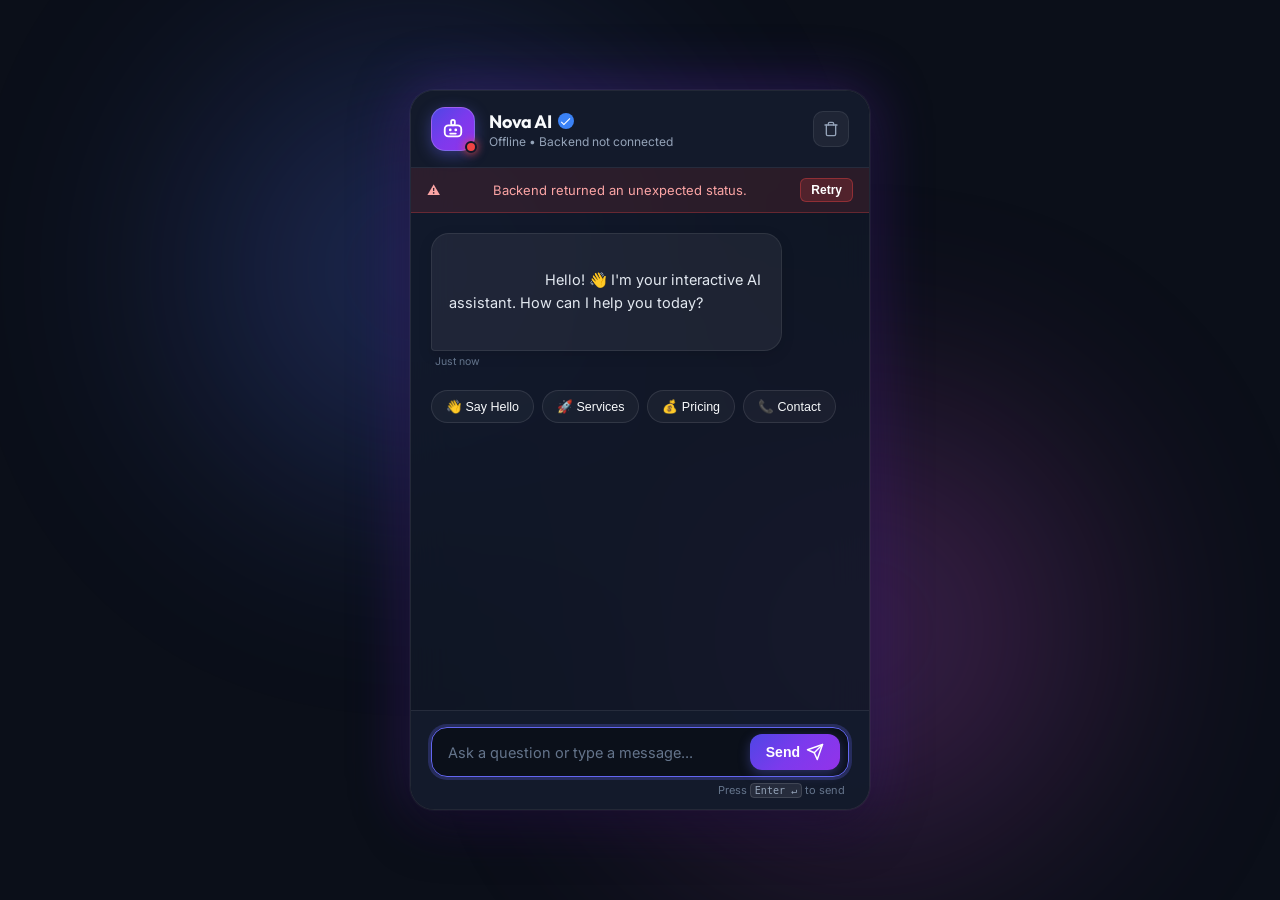
==== frontend/index.html @ 8f356183 "Configure Vercel serverless chatbot" ====
<!DOCTYPE html>
<html lang="en">
<head>
    <meta charset="UTF-8">
    <meta name="viewport" content="width=device-width, initial-scale=1.0">
    <title>AI Smart Assistant | Interactive Chatbot</title>
    <meta name="description" content="AI Smart Assistant providing instant answers, web development services, pricing, and 24/7 automated support.">
    
    <!-- Modern Typography: Outfit & Inter -->
    <link rel="preconnect" href="https://fonts.googleapis.com">
    <link rel="preconnect" href="https://fonts.gstatic.com" crossorigin>
    <link href="https://fonts.googleapis.com/css2?family=Inter:wght@400;500;600&family=Outfit:wght@500;600;700&display=swap" rel="stylesheet">
    
    <link rel="stylesheet" href="style.css">
</head>
<body>

    <!-- Ambient background glow elements -->
    <div class="bg-glow bg-glow-1" aria-hidden="true"></div>
    <div class="bg-glow bg-glow-2" aria-hidden="true"></div>

    <div class="chat-wrapper">
        <main class="chat-container" id="chatbotApp">
            
            <!-- Chatbot Header -->
            <header class="chat-header">
                <div class="header-bot-info">
                    <div class="avatar-wrapper">
                        <div class="bot-avatar">
                            <svg viewBox="0 0 24 24" width="22" height="22" fill="none" stroke="currentColor" stroke-width="2" stroke-linecap="round" stroke-linejoin="round">
                                <path d="M12 2a2 2 0 0 1 2 2v2a2 2 0 0 1-2 2 2 2 0 0 1-2-2V4a2 2 0 0 1 2-2z"/>
                                <rect x="3" y="8" width="18" height="12" rx="4"/>
                                <line x1="9" y1="13" x2="9.01" y2="13" stroke-width="3"/>
                                <line x1="15" y1="13" x2="15.01" y2="13" stroke-width="3"/>
                                <path d="M9 17h6"/>
                            </svg>
                        </div>
                        <span class="status-indicator" id="statusDot" title="Online"></span>
                    </div>
                    <div class="header-text">
                        <h1 class="header-title">
                            Nova AI
                            <span class="verified-badge" title="Official Virtual Assistant">
                                <svg viewBox="0 0 24 24" width="13" height="13" fill="currentColor">
                                    <path d="M9 16.17L4.83 12l-1.42 1.41L9 19 21 7l-1.41-1.41z"/>
                                </svg>
                            </span>
                        </h1>
                        <p class="header-status" id="headerStatusText">Online • Ready to assist</p>
                    </div>
                </div>

                <div class="header-actions">
                    <button type="button" class="action-btn" id="clearChatBtn" title="Clear conversation" aria-label="Clear conversation">
                        <svg viewBox="0 0 24 24" width="16" height="16" fill="none" stroke="currentColor" stroke-width="2" stroke-linecap="round" stroke-linejoin="round">
                            <polyline points="3 6 5 6 21 6"></polyline>
                            <path d="M19 6v14a2 2 0 0 1-2 2H7a2 2 0 0 1-2-2V6m3 0V4a2 2 0 0 1 2-2h4a2 2 0 0 1 2 2v2"></path>
                        </svg>
                    </button>
                </div>
            </header>

            <!-- Backend Connection Alert Banner (hidden by default) -->
            <div class="connection-banner" id="connectionBanner" style="display: none;">
                <span class="warning-icon">⚠️</span>
                <span id="connectionBannerText">Backend is offline. Please start the server.</span>
                <button type="button" id="retryConnectionBtn" class="retry-btn">Retry</button>
            </div>

            <!-- Messages Stream Area -->
            <section class="chat-messages" id="chatMessages" aria-live="polite">
                <!-- Welcome Bot Card -->
                <div class="message bot-message" data-timestamp="now">
                    <div class="message-content">
                        Hello! 👋 I'm your interactive AI assistant. How can I help you today?
                    </div>
                    <span class="message-time">Just now</span>
                </div>

                <!-- Quick Prompt Suggestions -->
                <div class="suggestion-chips" id="suggestionChips">
                    <button type="button" class="chip" data-prompt="Hello!">👋 Say Hello</button>
                    <button type="button" class="chip" data-prompt="What services do you provide?">🚀 Services</button>
                    <button type="button" class="chip" data-prompt="How much does it cost?">💰 Pricing</button>
                    <button type="button" class="chip" data-prompt="How can I contact you?">📞 Contact</button>
                </div>
            </section>

            <!-- Typing Indicator (dynamically shown during request) -->
            <div class="typing-indicator-container" id="typingIndicator" style="display: none;">
                <div class="typing-bubble">
                    <span class="dot"></span>
                    <span class="dot"></span>
                    <span class="dot"></span>
                </div>
                <span class="typing-text">Nova is thinking...</span>
            </div>

            <!-- Message Input Area -->
            <footer class="chat-input-area">
                <form id="chatForm" class="chat-input-form" onsubmit="return false;">
                    <div class="input-container">
                        <input
                            type="text"
                            id="messageInput"
                            placeholder="Ask a question or type a message..."
                            autocomplete="off"
                            aria-label="Your message"
                            maxlength="500"
                        />
                        <button type="submit" id="sendButton" aria-label="Send message">
                            <span class="btn-text">Send</span>
                            <svg class="send-icon" viewBox="0 0 24 24" width="18" height="18" fill="none" stroke="currentColor" stroke-width="2" stroke-linecap="round" stroke-linejoin="round">
                                <line x1="22" y1="2" x2="11" y2="13"></line>
                                <polygon points="22 2 15 22 11 13 2 9 22 2"></polygon>
                            </svg>
                        </button>
                    </div>
                </form>
                <div class="input-footer">
                    <span>Press <kbd>Enter ↵</kbd> to send</span>
                </div>
            </footer>

        </main>
    </div>

    <script src="script.js"></script>
</body>
</html>
---- frontend/style.css ----
/* ==========================================================================
   Design Tokens & CSS Variables
   ========================================================================== */
:root {
    --bg-main: #0b0f19;
    --card-bg: rgba(17, 24, 39, 0.85);
    --card-border: rgba(255, 255, 255, 0.08);
    --header-bg: rgba(20, 27, 45, 0.9);
    
    /* Brand Gradients & Accents */
    --primary-gradient: linear-gradient(135deg, #4f46e5 0%, #7c3aed 50%, #9333ea 100%);
    --primary-hover: linear-gradient(135deg, #4338ca 0%, #6d28d9 100%);
    --accent-glow: rgba(124, 58, 237, 0.35);
    
    /* Message Bubble Colors */
    --user-msg-bg: linear-gradient(135deg, #4f46e5 0%, #6366f1 100%);
    --user-msg-color: #ffffff;
    --bot-msg-bg: rgba(255, 255, 255, 0.06);
    --bot-msg-border: rgba(255, 255, 255, 0.08);
    --bot-msg-color: #e2e8f0;

    /* Text Colors */
    --text-primary: #f8fafc;
    --text-secondary: #94a3b8;
    --text-muted: #64748b;
    
    /* Status Colors */
    --status-online: #10b981;
    --status-offline: #ef4444;
    --warning-bg: rgba(239, 68, 68, 0.12);
    --warning-border: rgba(239, 68, 68, 0.3);
    --warning-text: #fca5a5;

    /* Layout & Dimensions */
    --chat-width: 460px;
    --chat-height: 720px;
    --radius-lg: 24px;
    --radius-md: 16px;
    --radius-sm: 10px;
    --transition: all 0.22s cubic-bezier(0.16, 1, 0.3, 1);
}

/* ==========================================================================
   Base & Reset Styles
   ========================================================================== */
* {
    box-sizing: border-box;
    margin: 0;
    padding: 0;
}

body {
    font-family: 'Inter', -apple-system, BlinkMacSystemFont, "Segoe UI", Roboto, sans-serif;
    background-color: var(--bg-main);
    color: var(--text-primary);
    min-height: 100vh;
    display: flex;
    justify-content: center;
    align-items: center;
    padding: 20px;
    position: relative;
    overflow-x: hidden;
    -webkit-font-smoothing: antialiased;
}

/* Ambient glow orbs in the background */
.bg-glow {
    position: fixed;
    width: 450px;
    height: 450px;
    border-radius: 50%;
    filter: blur(120px);
    opacity: 0.25;
    pointer-events: none;
    z-index: 0;
    animation: floatGlow 14s ease-in-out infinite alternate;
}

.bg-glow-1 {
    top: 5%;
    left: 15%;
    background: radial-gradient(circle, #6366f1, #3b82f6);
}

.bg-glow-2 {
    bottom: 5%;
    right: 15%;
    background: radial-gradient(circle, #a855f7, #ec4899);
    animation-delay: -7s;
}

@keyframes floatGlow {
    0% { transform: translateY(0) scale(1); }
    100% { transform: translateY(40px) scale(1.15); }
}

/* ==========================================================================
   Chat Container & Wrapper
   ========================================================================== */
.chat-wrapper {
    width: 100%;
    max-width: var(--chat-width);
    position: relative;
    z-index: 10;
}

.chat-container {
    width: 100%;
    height: var(--chat-height);
    max-height: 92vh;
    background: var(--card-bg);
    border: 1px solid var(--card-border);
    backdrop-filter: blur(20px);
    -webkit-backdrop-filter: blur(20px);
    border-radius: var(--radius-lg);
    box-shadow: 0 20px 50px rgba(0, 0, 0, 0.45),
                0 0 0 1px rgba(255, 255, 255, 0.05),
                0 0 60px var(--accent-glow);
    display: flex;
    flex-direction: column;
    overflow: hidden;
    transition: var(--transition);
}

/* ==========================================================================
   Header Section
   ========================================================================== */
.chat-header {
    background: var(--header-bg);
    border-bottom: 1px solid var(--card-border);
    padding: 16px 20px;
    display: flex;
    align-items: center;
    justify-content: space-between;
    backdrop-filter: blur(10px);
    position: relative;
    z-index: 2;
}

.header-bot-info {
    display: flex;
    align-items: center;
    gap: 14px;
}

.avatar-wrapper {
    position: relative;
}

.bot-avatar {
    width: 44px;
    height: 44px;
    border-radius: 14px;
    background: var(--primary-gradient);
    display: flex;
    align-items: center;
    justify-content: center;
    color: white;
    box-shadow: 0 4px 15px rgba(99, 102, 241, 0.4);
    border: 1px solid rgba(255, 255, 255, 0.2);
}

.status-indicator {
    position: absolute;
    bottom: -2px;
    right: -2px;
    width: 12px;
    height: 12px;
    background-color: var(--status-online);
    border: 2px solid #0f172a;
    border-radius: 50%;
    transition: background-color 0.3s ease;
}

.status-indicator.online {
    background-color: var(--status-online);
    box-shadow: 0 0 8px var(--status-online);
}

.status-indicator.offline {
    background-color: var(--status-offline);
    box-shadow: 0 0 8px var(--status-offline);
}

.header-text {
    display: flex;
    flex-direction: column;
}

.header-title {
    font-family: 'Outfit', sans-serif;
    font-size: 18px;
    font-weight: 700;
    color: var(--text-primary);
    display: flex;
    align-items: center;
    gap: 6px;
    letter-spacing: -0.01em;
}

.verified-badge {
    display: inline-flex;
    align-items: center;
    justify-content: center;
    background: #3b82f6;
    color: white;
    border-radius: 50%;
    width: 16px;
    height: 16px;
}

.header-status {
    font-size: 12px;
    color: var(--text-secondary);
    margin-top: 1px;
}

.header-actions {
    display: flex;
    align-items: center;
    gap: 8px;
}

.action-btn {
    background: rgba(255, 255, 255, 0.05);
    border: 1px solid rgba(255, 255, 255, 0.08);
    color: var(--text-secondary);
    border-radius: 10px;
    width: 36px;
    height: 36px;
    display: flex;
    align-items: center;
    justify-content: center;
    cursor: pointer;
    transition: var(--transition);
}

.action-btn:hover {
    background: rgba(255, 255, 255, 0.12);
    color: var(--text-primary);
    transform: scale(1.05);
}

/* ==========================================================================
   Connection Warning Banner
   ========================================================================== */
.connection-banner {
    background: var(--warning-bg);
    border-bottom: 1px solid var(--warning-border);
    color: var(--warning-text);
    padding: 10px 16px;
    font-size: 13px;
    display: flex;
    align-items: center;
    justify-content: space-between;
    gap: 8px;
    animation: fadeIn 0.3s ease;
}

.retry-btn {
    background: rgba(239, 68, 68, 0.2);
    border: 1px solid rgba(239, 68, 68, 0.4);
    color: white;
    padding: 4px 10px;
    border-radius: 6px;
    font-size: 12px;
    font-weight: 600;
    cursor: pointer;
    transition: var(--transition);
}

.retry-btn:hover {
    background: rgba(239, 68, 68, 0.35);
}

/* ==========================================================================
   Chat Messages Stream
   ========================================================================== */
.chat-messages {
    flex: 1;
    padding: 20px;
    overflow-y: auto;
    display: flex;
    flex-direction: column;
    gap: 16px;
    scroll-behavior: smooth;
}

/* Custom Scrollbar */
.chat-messages::-webkit-scrollbar {
    width: 6px;
}

.chat-messages::-webkit-scrollbar-track {
    background: transparent;
}

.chat-messages::-webkit-scrollbar-thumb {
    background: rgba(255, 255, 255, 0.1);
    border-radius: 10px;
}

.chat-messages::-webkit-scrollbar-thumb:hover {
    background: rgba(255, 255, 255, 0.2);
}

.message {
    max-width: 84%;
    display: flex;
    flex-direction: column;
    animation: slideUp 0.25s cubic-bezier(0.16, 1, 0.3, 1) forwards;
}

@keyframes slideUp {
    from {
        opacity: 0;
        transform: translateY(12px) scale(0.98);
    }
    to {
        opacity: 1;
        transform: translateY(0) scale(1);
    }
}

.message-content {
    padding: 13px 17px;
    font-size: 14.5px;
    line-height: 1.55;
    overflow-wrap: anywhere;
    white-space: pre-wrap;
    border-radius: 18px;
    box-shadow: 0 4px 14px rgba(0, 0, 0, 0.12);
}

.message-time {
    font-size: 10.5px;
    color: var(--text-muted);
    margin-top: 4px;
    padding: 0 4px;
}

.bot-message {
    align-self: flex-start;
}

.bot-message .message-content {
    background: var(--bot-msg-bg);
    border: 1px solid var(--bot-msg-border);
    color: var(--bot-msg-color);
    border-bottom-left-radius: 4px;
}

.bot-message .message-time {
    align-self: flex-start;
}

.user-message {
    align-self: flex-end;
}

.user-message .message-content {
    background: var(--user-msg-bg);
    color: var(--user-msg-color);
    border-bottom-right-radius: 4px;
    box-shadow: 0 4px 15px rgba(99, 102, 241, 0.35);
}

.user-message .message-time {
    align-self: flex-end;
}

/* ==========================================================================
   Quick Suggestion Chips
   ========================================================================== */
.suggestion-chips {
    display: flex;
    flex-wrap: wrap;
    gap: 8px;
    margin-top: 6px;
    animation: fadeIn 0.4s ease;
}

.chip {
    background: rgba(255, 255, 255, 0.04);
    border: 1px solid rgba(255, 255, 255, 0.1);
    color: var(--text-primary);
    padding: 8px 14px;
    border-radius: 20px;
    font-size: 12.5px;
    font-weight: 500;
    cursor: pointer;
    transition: var(--transition);
    display: inline-flex;
    align-items: center;
    gap: 6px;
}

.chip:hover {
    background: rgba(99, 102, 241, 0.15);
    border-color: rgba(99, 102, 241, 0.4);
    color: #ffffff;
    transform: translateY(-2px);
    box-shadow: 0 4px 12px rgba(99, 102, 241, 0.2);
}

/* ==========================================================================
   Typing Indicator
   ========================================================================== */
.typing-indicator-container {
    padding: 0 20px 14px 20px;
    display: flex;
    align-items: center;
    gap: 10px;
    animation: fadeIn 0.2s ease;
}

.typing-bubble {
    background: var(--bot-msg-bg);
    border: 1px solid var(--bot-msg-border);
    padding: 10px 14px;
    border-radius: 16px;
    border-bottom-left-radius: 4px;
    display: inline-flex;
    align-items: center;
    gap: 5px;
    width: fit-content;
}

.typing-bubble .dot {
    width: 6px;
    height: 6px;
    background: var(--text-secondary);
    border-radius: 50%;
    animation: dotPulse 1.4s infinite ease-in-out;
}

.typing-bubble .dot:nth-child(2) {
    animation-delay: 0.2s;
}

.typing-bubble .dot:nth-child(3) {
    animation-delay: 0.4s;
}

@keyframes dotPulse {
    0%, 60%, 100% {
        transform: translateY(0);
        opacity: 0.4;
    }
    30% {
        transform: translateY(-5px);
        opacity: 1;
    }
}

.typing-text {
    font-size: 12px;
    color: var(--text-muted);
}

/* ==========================================================================
   Chat Input Area
   ========================================================================== */
.chat-input-area {
    background: var(--header-bg);
    border-top: 1px solid var(--card-border);
    padding: 16px 20px 12px;
    display: flex;
    flex-direction: column;
    gap: 6px;
    position: relative;
    z-index: 2;
}

.input-container {
    display: flex;
    align-items: center;
    background: rgba(0, 0, 0, 0.25);
    border: 1px solid rgba(255, 255, 255, 0.1);
    border-radius: 16px;
    padding: 6px 8px 6px 16px;
    transition: var(--transition);
}

.input-container:focus-within {
    border-color: #6366f1;
    box-shadow: 0 0 0 3px rgba(99, 102, 241, 0.25);
    background: rgba(0, 0, 0, 0.4);
}

#messageInput {
    flex: 1;
    background: transparent;
    border: none;
    outline: none;
    color: var(--text-primary);
    font-size: 14.5px;
    font-family: inherit;
    min-width: 0;
}

#messageInput::placeholder {
    color: var(--text-muted);
}

#sendButton {
    background: var(--primary-gradient);
    border: none;
    color: white;
    border-radius: 12px;
    padding: 9px 16px;
    font-size: 14px;
    font-weight: 600;
    cursor: pointer;
    display: inline-flex;
    align-items: center;
    gap: 6px;
    transition: var(--transition);
    box-shadow: 0 4px 12px rgba(99, 102, 241, 0.35);
}

#sendButton:hover:not(:disabled) {
    transform: scale(1.03);
    box-shadow: 0 6px 18px rgba(99, 102, 241, 0.5);
}

#sendButton:active:not(:disabled) {
    transform: scale(0.97);
}

#sendButton:disabled {
    opacity: 0.5;
    cursor: not-allowed;
    box-shadow: none;
}

.input-footer {
    display: flex;
    justify-content: flex-end;
    font-size: 11px;
    color: var(--text-muted);
    padding-right: 4px;
}

.input-footer kbd {
    background: rgba(255, 255, 255, 0.08);
    border: 1px solid rgba(255, 255, 255, 0.12);
    border-radius: 4px;
    padding: 1px 4px;
    font-size: 10px;
    color: var(--text-secondary);
}

/* ==========================================================================
   Animations & Responsive Breakpoints
   ========================================================================== */
@keyframes fadeIn {
    from { opacity: 0; }
    to { opacity: 1; }
}

@media (max-width: 520px) {
    body {
        padding: 0;
    }

    .chat-wrapper {
        max-width: 100%;
        height: 100vh;
    }

    .chat-container {
        height: 100vh;
        max-height: 100vh;
        border-radius: 0;
        border: none;
    }

    .chat-header {
        padding: 14px 16px;
    }

    .btn-text {
        display: none;
    }

    #sendButton {
        padding: 9px 12px;
    }
}
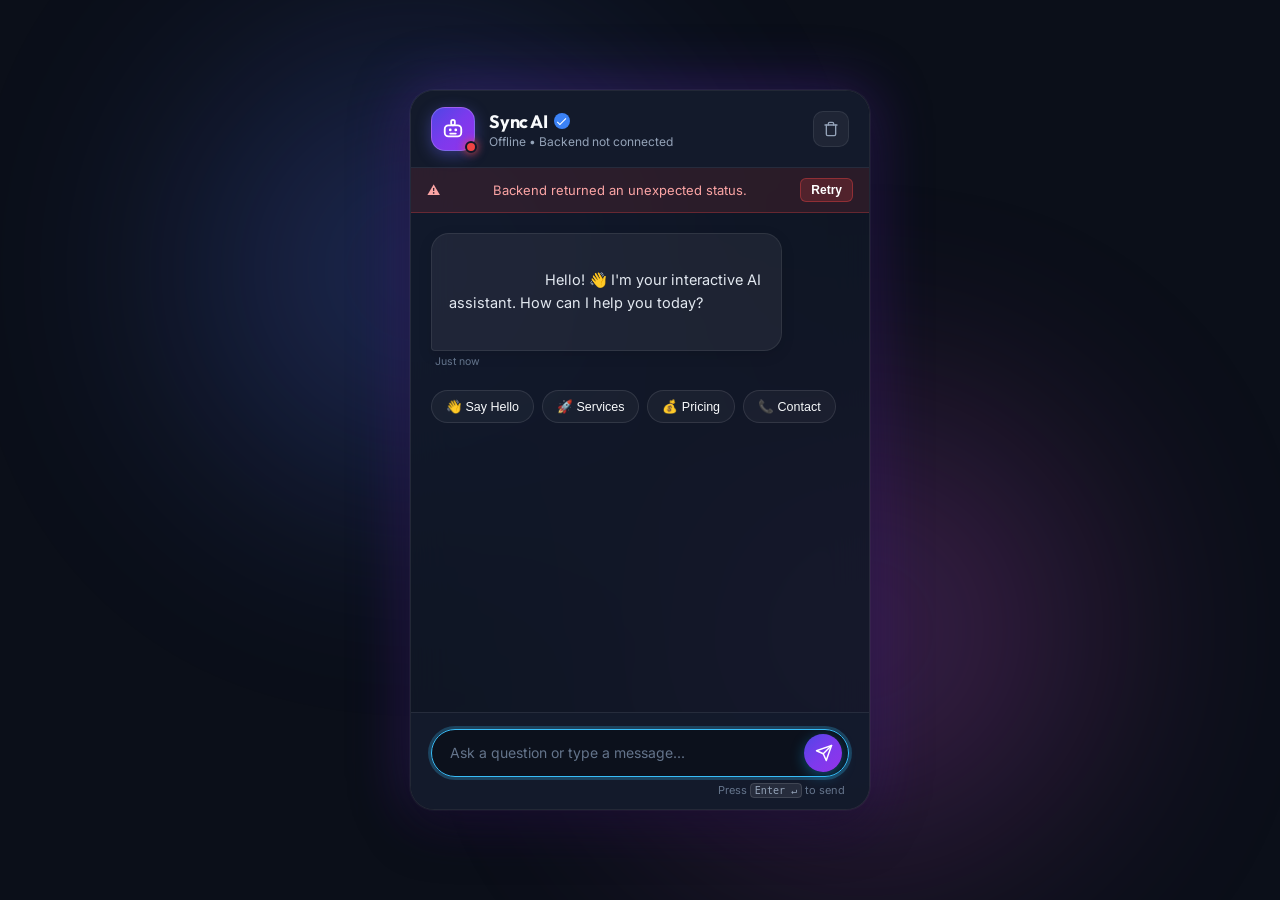
==== commit bdf4ef64: "Update assistant name to Sync AI" ====
--- a/frontend/index.html
+++ b/frontend/index.html
@@ -39,7 +39,7 @@
                     </div>
                     <div class="header-text">
                         <h1 class="header-title">
-                            Nova AI
+                            Sync AI
                             <span class="verified-badge" title="Official Virtual Assistant">
                                 <svg viewBox="0 0 24 24" width="13" height="13" fill="currentColor">
                                     <path d="M9 16.17L4.83 12l-1.42 1.41L9 19 21 7l-1.41-1.41z"/>
@@ -93,7 +93,7 @@
                     <span class="dot"></span>
                     <span class="dot"></span>
                 </div>
-                <span class="typing-text">Nova is thinking...</span>
+                <span class="typing-text">Sync AI is thinking...</span>
             </div>
 
             <!-- Message Input Area -->
--- a/frontend/style.css
+++ b/frontend/style.css
@@ -475,28 +475,33 @@
 .input-container {
     display: flex;
     align-items: center;
-    background: rgba(0, 0, 0, 0.25);
-    border: 1px solid rgba(255, 255, 255, 0.1);
-    border-radius: 16px;
-    padding: 6px 8px 6px 16px;
+    background: rgba(255, 255, 255, 0.05);
+    border: 1px solid rgba(255, 255, 255, 0.12);
+    border-radius: 28px;
+    padding: 4px 6px 4px 18px;
     transition: var(--transition);
+    width: 100%;
 }
 
 .input-container:focus-within {
-    border-color: #6366f1;
-    box-shadow: 0 0 0 3px rgba(99, 102, 241, 0.25);
-    background: rgba(0, 0, 0, 0.4);
+    border-color: #38bdf8;
+    box-shadow: 0 0 0 3px rgba(56, 189, 248, 0.25);
+    background: rgba(0, 0, 0, 0.35);
 }
 
 #messageInput {
     flex: 1;
-    background: transparent;
-    border: none;
-    outline: none;
+    background: transparent !important;
+    border: none !important;
+    outline: none !important;
+    box-shadow: none !important;
     color: var(--text-primary);
-    font-size: 14.5px;
+    font-size: 14px;
     font-family: inherit;
     min-width: 0;
+    padding: 8px 6px 8px 0 !important;
+    margin: 0 !important;
+    line-height: 1.4;
 }
 
 #messageInput::placeholder {
@@ -504,19 +509,31 @@
 }
 
 #sendButton {
+    width: 38px;
+    min-width: 38px;
+    height: 38px;
+    border-radius: 50%;
     background: var(--primary-gradient);
     border: none;
     color: white;
-    border-radius: 12px;
-    padding: 9px 16px;
-    font-size: 14px;
-    font-weight: 600;
+    padding: 0;
     cursor: pointer;
     display: inline-flex;
     align-items: center;
-    gap: 6px;
+    justify-content: center;
     transition: var(--transition);
-    box-shadow: 0 4px 12px rgba(99, 102, 241, 0.35);
+    box-shadow: 0 4px 14px rgba(14, 165, 233, 0.4);
+    flex-shrink: 0;
+}
+
+#sendButton .btn-text {
+    display: none !important;
+}
+
+#sendButton .send-icon {
+    width: 18px;
+    height: 18px;
+    margin-left: 1px;
 }
 
 #sendButton:hover:not(:disabled) {
@@ -588,3 +605,121 @@
         padding: 9px 12px;
     }
 }
+
+
+/* ==========================================================================
+   Light Mode Theme Overrides (Auto-synced with Portfolio Light Theme)
+   ========================================================================== */
+html.light {
+    --bg-main: #f0f4f8;
+    --card-bg: rgba(255, 255, 255, 0.94);
+    --card-border: rgba(226, 232, 240, 0.85);
+    --header-bg: rgba(248, 250, 252, 0.96);
+    
+    /* Brand Gradients & Accents (Sky Blue) */
+    --primary-gradient: linear-gradient(135deg, #0284c7 0%, #0ea5e9 60%, #38bdf8 100%);
+    --primary-hover: linear-gradient(135deg, #0369a1 0%, #0284c7 100%);
+    --accent-glow: rgba(14, 165, 233, 0.20);
+    
+    /* Message Bubble Colors */
+    --user-msg-bg: linear-gradient(135deg, #0284c7 0%, #0ea5e9 100%);
+    --user-msg-color: #ffffff;
+    --bot-msg-bg: #eef2f6;
+    --bot-msg-border: #e2e8f0;
+    --bot-msg-color: #0f172a;
+
+    /* Text Colors */
+    --text-primary: #0f172a;
+    --text-secondary: #475569;
+    --text-muted: #64748b;
+    
+    /* Status & Alerts */
+    --warning-bg: rgba(239, 68, 68, 0.08);
+    --warning-border: rgba(239, 68, 68, 0.25);
+    --warning-text: #b91c1c;
+}
+
+html.light .chip {
+    background: #e2e8f0 !important;
+    border-color: #cbd5e1 !important;
+    color: #1e293b !important;
+}
+
+html.light .chip:hover {
+    background: #cbd5e1 !important;
+    color: #0f172a !important;
+}
+
+html.light .chat-input-area {
+    background: rgba(248, 250, 252, 0.96) !important;
+    border-top: 1px solid rgba(226, 232, 240, 0.85) !important;
+}
+
+html.light .input-container {
+    background: #ffffff !important;
+    border: 1px solid #cbd5e1 !important;
+    box-shadow: 0 2px 6px rgba(15, 23, 42, 0.04) !important;
+}
+
+html.light .input-container:focus-within {
+    border-color: #0284c7 !important;
+    box-shadow: 0 0 0 3px rgba(14, 165, 233, 0.2) !important;
+    background: #ffffff !important;
+}
+
+html.light #messageInput {
+    background: transparent !important;
+    border: none !important;
+    outline: none !important;
+    box-shadow: none !important;
+    color: #0f172a !important;
+}
+
+html.light #messageInput::placeholder {
+    color: #94a3b8 !important;
+}
+
+html.light #sendButton {
+    background: var(--primary-gradient) !important;
+    box-shadow: 0 4px 12px rgba(2, 132, 199, 0.35) !important;
+}
+
+html.light .input-footer {
+    color: #64748b !important;
+}
+
+html.light .action-btn {
+    background: rgba(0, 0, 0, 0.04) !important;
+    border-color: rgba(0, 0, 0, 0.08) !important;
+    color: #64748b !important;
+}
+
+html.light .action-btn:hover {
+    background: rgba(0, 0, 0, 0.08) !important;
+    color: #0284c7 !important;
+}
+
+/* ==========================================================================
+   Clean Embed Styling for Iframe
+   ========================================================================== */
+@media (max-width: 500px), (max-height: 800px) {
+    body {
+        padding: 0 !important;
+        background: transparent !important;
+    }
+    .bg-glow {
+        display: none !important;
+    }
+    .chat-wrapper {
+        max-width: 100% !important;
+        width: 100% !important;
+        height: 100vh !important;
+    }
+    .chat-container {
+        height: 100vh !important;
+        max-height: 100vh !important;
+        border-radius: 0 !important;
+        border: none !important;
+        box-shadow: none !important;
+    }
+}
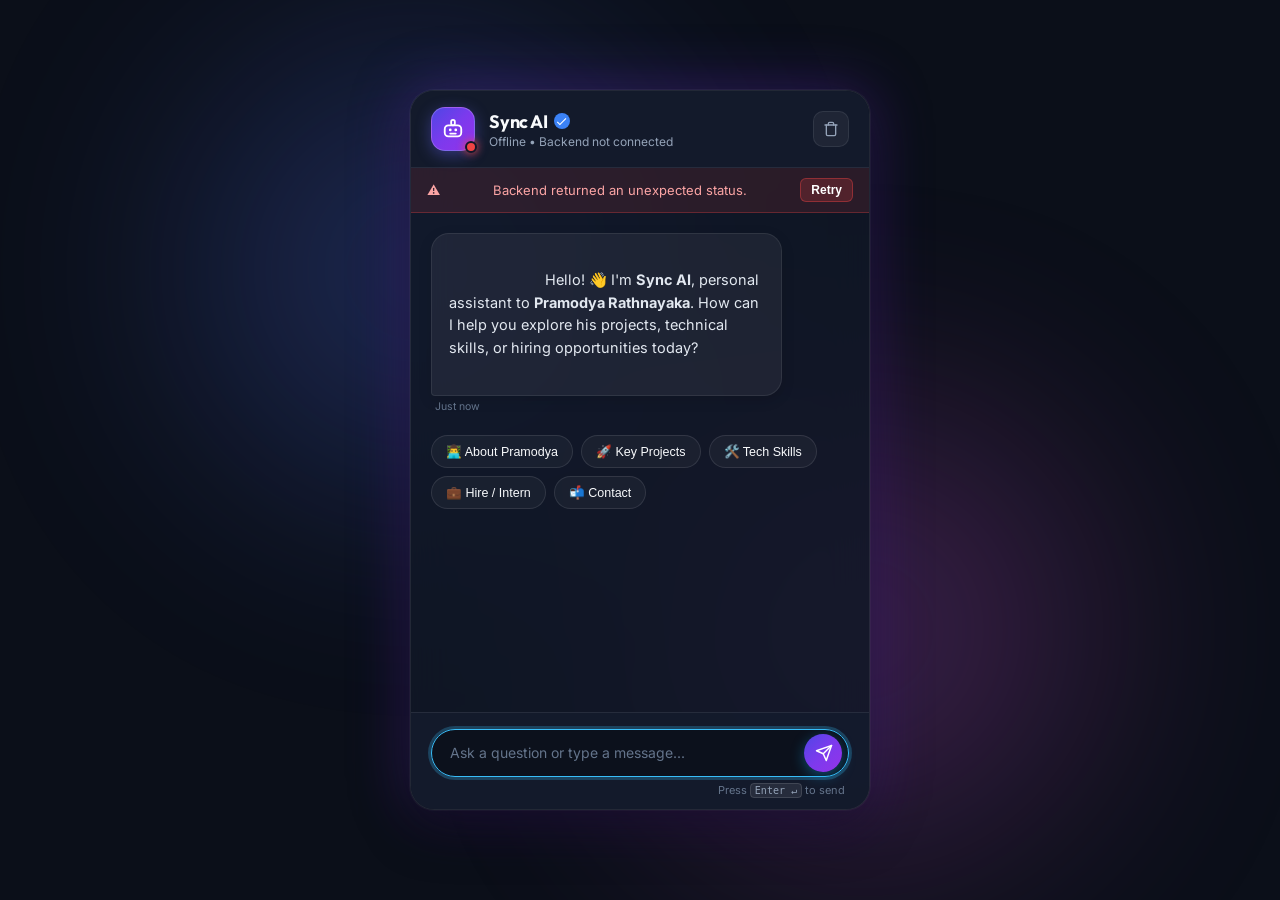
==== commit e93dcbd7: "Update Sync AI persona for Pramodya Rathnayaka" ====
--- a/frontend/index.html
+++ b/frontend/index.html
@@ -46,7 +46,7 @@
                                 </svg>
                             </span>
                         </h1>
-                        <p class="header-status" id="headerStatusText">Online • Ready to assist</p>
+                        <p class="header-status" id="headerStatusText">Online • Pramodya's Assistant</p>
                     </div>
                 </div>
 
@@ -72,17 +72,18 @@
                 <!-- Welcome Bot Card -->
                 <div class="message bot-message" data-timestamp="now">
                     <div class="message-content">
-                        Hello! 👋 I'm your interactive AI assistant. How can I help you today?
+                        Hello! 👋 I'm <strong>Sync AI</strong>, personal assistant to <strong>Pramodya Rathnayaka</strong>. How can I help you explore his projects, technical skills, or hiring opportunities today?
                     </div>
                     <span class="message-time">Just now</span>
                 </div>
 
                 <!-- Quick Prompt Suggestions -->
                 <div class="suggestion-chips" id="suggestionChips">
-                    <button type="button" class="chip" data-prompt="Hello!">👋 Say Hello</button>
-                    <button type="button" class="chip" data-prompt="What services do you provide?">🚀 Services</button>
-                    <button type="button" class="chip" data-prompt="How much does it cost?">💰 Pricing</button>
-                    <button type="button" class="chip" data-prompt="How can I contact you?">📞 Contact</button>
+                    <button type="button" class="chip" data-prompt="Who is Pramodya?">👨‍💻 About Pramodya</button>
+                    <button type="button" class="chip" data-prompt="Tell me about your featured projects.">🚀 Key Projects</button>
+                    <button type="button" class="chip" data-prompt="What are Pramodya's technical skills?">🛠️ Tech Skills</button>
+                    <button type="button" class="chip" data-prompt="Are you available for internships or hiring?">💼 Hire / Intern</button>
+                    <button type="button" class="chip" data-prompt="How can I contact Pramodya?">📬 Contact</button>
                 </div>
             </section>
 
